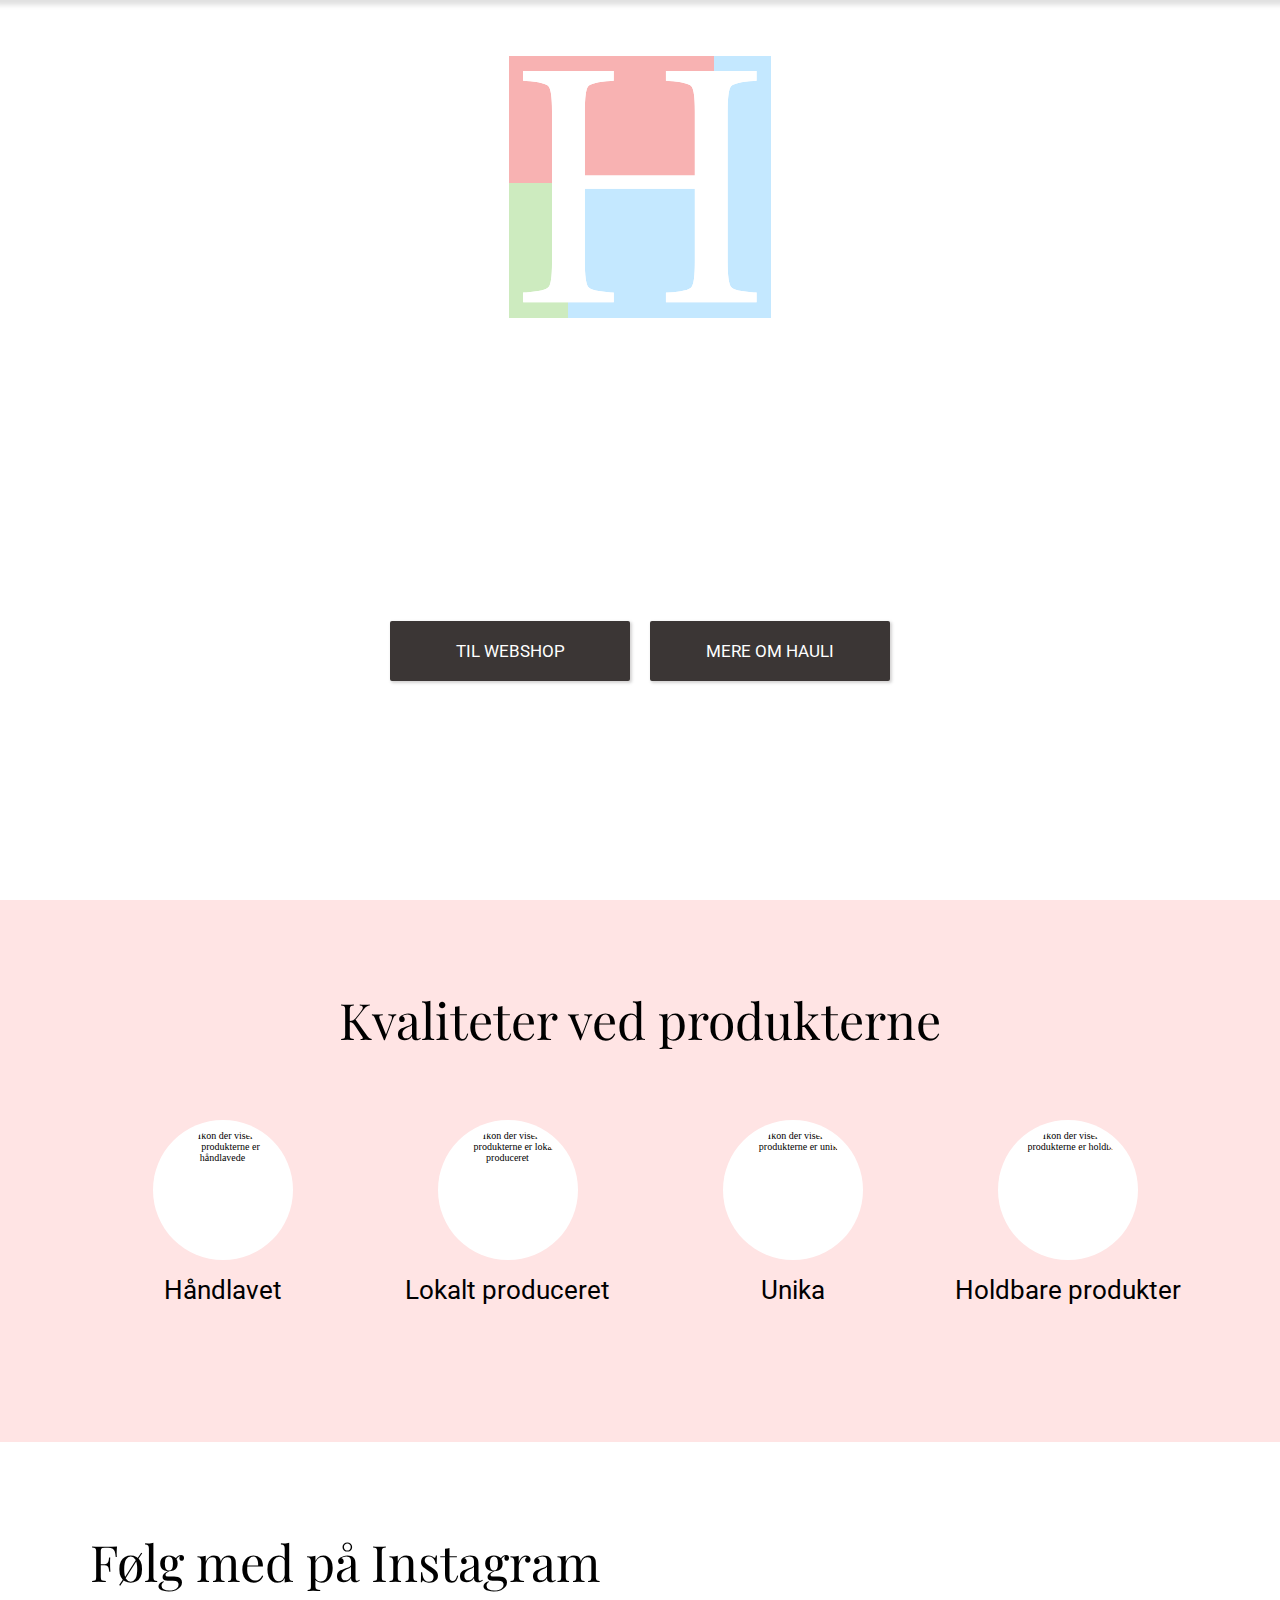
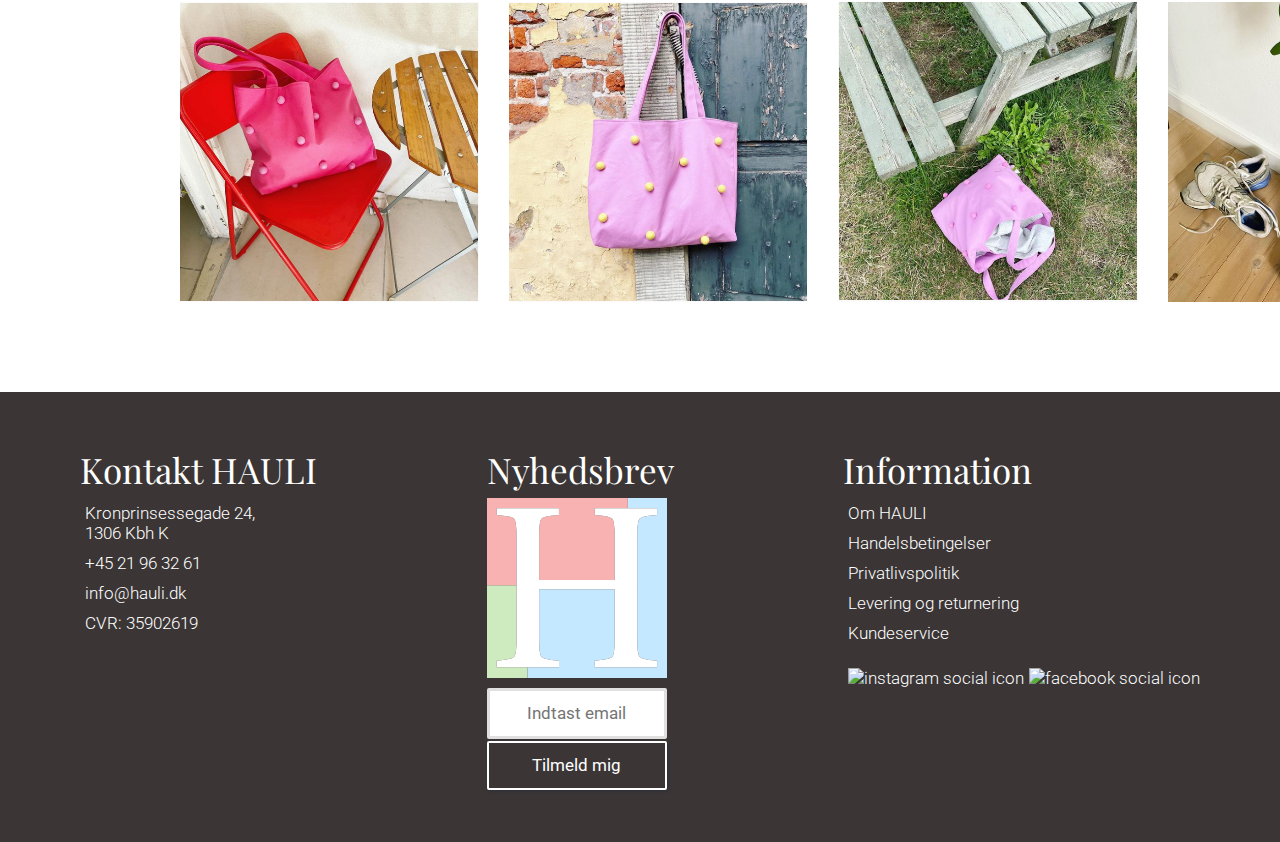
==== index.html @ 3e0b78e4 "Facebook meta tags (SEO) tilføjet" ====
<!DOCTYPE html>
<html lang="da">

<head>
    <meta charset="utf-8">
    <meta name="viewport" content="width=device-width, initial-scale=1.0">
    <!-- SEO meta tags -->
    <title></title>
    <meta name="description" content="">
    <!-- Facebook meta tags -->
    <meta property="og:title" content="">
    <meta property="og:description" content="">
    <meta property="og:image" content="">
    <meta property="og:url" content="">

    <link rel="stylesheet" href="CSS/index.css">
    <link rel="stylesheet" href="CSS/global.css">
    <link rel="stylesheet" href="CSS/slider.css">


    <!--    Fonte-->
    <link rel="preconnect" href="https://fonts.gstatic.com">
    <link href="https://fonts.googleapis.com/css2?family=Playfair+Display:ital,wght@0,400;0,500;0,600;0,700;0,800;0,900;1,400;1,500;1,600;1,700;1,800;1,900&family=Roboto:ital,wght@0,100;0,300;0,400;0,500;0,700;0,900;1,100;1,300;1,400;1,500;1,700;1,900&display=swap" rel="stylesheet">

    <!--    Favicon    -->
    <link rel="apple-touch-icon" sizes="180x180" href="img/apple-touch-icon.png">
    <link rel="icon" type="image/png" sizes="32x32" href="img/favicon-32x32.png">
    <link rel="icon" type="image/png" sizes="16x16" href="img/favicon-16x16.png">
    <link rel="manifest" href="img/site.webmanifest">
    <link rel="mask-icon" href="img/safari-pinned-tab.svg" color="#5bbad5">
    <link rel="shortcut icon" href="img/favicon.ico">
    <meta name="msapplication-TileColor" content="#2b5797">
    <meta name="msapplication-config" content="img/browserconfig.xml">
    <meta name="theme-color" content="#ffffff">
</head>

<body class="index">
    <header>
        <div class="header_menu_width container">

            <div class="css_header_mobile">
                <div class="css_header_burger_icon js_header_burger_icon">
                    <svg xmlns="http://www.w3.org/2000/svg" width="36" height="36" viewBox="0 0 24 24" fill="none" stroke="currentColor" stroke-width="2" stroke-linecap="round" stroke-linejoin="round" class="feather feather-menu">
                        <line x1="3" y1="12" x2="21" y2="12"></line>
                        <line x1="3" y1="6" x2="21" y2="6"></line>
                        <line x1="3" y1="18" x2="21" y2="18"></line>
                    </svg></div>

                <div class="css_header_logo">
                    <a href="index.html">
                        <img src="img/nyhedsbrev_logo.svg" alt="Logo for HAULI" class="css_header_logo_image">
                    </a>
                </div>

                <nav class="js_globalmenu css_globalmenu css_globalmenu_hidden js_globalmenu_hidden">
                    <ul class="">
                        <li class="overpunkter mobile_styling"> <a href="alle-produkter.html" class="overpunkter_styling shop">Webshop</a></li>
                        <li class="overpunkter mobile_styling"> <a href="om-os.html" class="overpunkter_styling om">Om HAULI</a></li>
                        <li class="overpunkter mobile_styling"> <a href="#" class="overpunkter_styling kontakt">Kontakt</a></li>

                    </ul>
                </nav>

                <div class="css_header_menu_cart_icon">
                    <ul>
                        <li class="overpunkter mobile_styling">
                            <a href="#" class="overpunkter_styling cart-link"> <span class="kurv">Gå til kurv</span>
                                <svg xmlns="http://www.w3.org/2000/svg" width="35" height="39" viewBox="0 0 35 39">
                                    <g id="Icon_Shopping_Bag" data-name="Icon Shopping Bag" transform="translate(1 1)">
                                        <path id="Path_9" data-name="Path 9" d="M11.5,4,6,11.4V37.3A3.683,3.683,0,0,0,9.667,41H35.333A3.683,3.683,0,0,0,39,37.3V11.4L33.5,4Z" transform="translate(-6 -4)" fill="none" stroke="#000" stroke-linecap="round" stroke-linejoin="round" stroke-width="2" />
                                        <path id="Path_10" data-name="Path 10" d="M6,12H39" transform="translate(-6 -4.6)" fill="none" stroke="#000" stroke-linecap="round" stroke-linejoin="round" stroke-width="2" />
                                        <path id="Path_11" data-name="Path 11" d="M29,20c0,4.418-2.91,8-6.5,8S16,24.418,16,20" transform="translate(-6 -5.5)" fill="none" stroke="#000" stroke-linecap="round" stroke-linejoin="round" stroke-width="2" />
                                    </g>
                                </svg>
                            </a>
                        </li>
                    </ul>
                </div>
            </div>
        </div>
    </header>

    <main class="">

        <section class="css_splash">

            <div class="css_splash_video_container">
                <video class="css_splash_video" autoplay muted loop>
                    <source src="img/HAULI_splashvideo02.mp4" type="video/mp4">
                </video>
            </div>

            <div class="sectionwrapper css_splash_txt">
                <div class="css_backgroundcolor">
                    <img class="splash-logo" src="img/nyhedsbrev_logo.svg" alt="HAULI logo">
                    <h1 class="splash_title">Velkommen til HAULI</h1>
                    <h2 class="splash_subtitle">Håndlavet og holdbart tøj lavet i små produktioner</h2>

                    <div class="cta_wrapper">
                        <a href="alle-produkter.html" class="cta-primary">TIL WEBSHOP</a>
                        <a href="om-os.html" class="cta-primary">MERE OM HAULI</a>
                    </div>

                    <a class="c-introduction__arrow-link" href="#usp-slider">

                        <svg xmlns="http://www.w3.org/2000/svg" width="100" height="100" viewBox="0 0 24 24" fill="none" stroke="#fff" stroke-width="2" stroke-linecap="round" stroke-linejoin="round" class="feather feather-arrow-down c-icon c-introduction__button-arrow a-up-down">
                            <polyline points="6 9 12 15 18 9" />
                        </svg>
                    </a>
                </div>
            </div>

        </section>
        <section id="usp-slider" class="usp-slider u-margin-bottom red">
            <div class="container">
                <h2 class="usp-slider__title">Kvaliteter ved produkterne</h2>
                <ul class="usp-list">

                    <li class="usp-list__item">
                        <div class="usp-list__icon-container">
                            <img src="img/usp-handlavet.svg" alt="Ikon der viser at produkterne er håndlavede" class="usp-list__icon">
                        </div>
                        <h4 class="usp-list__heading">Håndlavet</h4>
                    </li>
                    <li class="usp-list__item">
                        <div class="usp-list__icon-container">
                            <img src="img/usp-lokalt.svg" alt="Ikon der viser at produkterne er lokalt produceret" class="usp-list__icon">
                        </div>
                        <h4 class="usp-list__heading">Lokalt produceret</h4>
                    </li>

                    <li class="usp-list__item">
                        <div class="usp-list__icon-container">
                            <img src="img/usp-unika.svg" alt="Ikon der viser at produkterne er unika" class="usp-list__icon">
                        </div>
                        <h4 class="usp-list__heading">Unika</h4>
                    </li>

                    <li class="usp-list__item">
                        <div class="usp-list__icon-container">
                            <img src="img/usp_holdbart2.svg" alt="Ikon der viser at produkterne er holdbare" class="usp-list__icon">
                        </div>
                        <h4 class="usp-list__heading">Holdbare produkter</h4>
                    </li>
                </ul>
            </div>
        </section>
        <section class="js_dynamic_content"></section>

        <section class="instagram-slider">
            <div class="container">
                <h2 class="instagram-slider__title">Følg med på Instagram</h2>
            </div>
            <ul class="instagram-list">

                <li class="instagram-list__item">
                    <a href="https://www.instagram.com/p/CIQwz2uBpu5/" class="instagram-list__link" target="_blank">
                        <div class="instagram-list__icon-container">
                            <img src="img/instagram1.png" alt="" class="instagram-list__icon">
                        </div>
                    </a>
                </li>
                <li class="instagram-list__item">
                    <a href="https://www.instagram.com/p/CIINxaehhOw/" class="instagram-list__link" target="_blank">
                        <div class="instagram-list__icon-container">
                            <img src="img/instagram2.png" alt="" class="instagram-list__icon">
                        </div>
                    </a>
                </li>
                <li class="instagram-list__item">
                    <a href="https://www.instagram.com/p/CIXfCoKBptB/" class="instagram-list__link" target="_blank">
                        <div class="instagram-list__icon-container">
                            <img src="img/instagram3.png" alt="" class="instagram-list__icon">
                        </div>
                    </a>
                </li>
                <li class="instagram-list__item">
                    <a href="https://www.instagram.com/p/CH8UU7HhPgC/" class="instagram-list__link" target="_blank">
                        <div class="instagram-list__icon-container">
                            <img src="img/instagram4.png" alt="" class="instagram-list__icon">
                        </div>
                    </a>
                </li>
                <li class="instagram-list__item">
                    <a href="https://www.instagram.com/p/CHkoi4dBSSB/" class="instagram-list__link" target="_blank">
                        <div class="instagram-list__icon-container">
                            <img src="img/instagram5.png" alt="" class="instagram-list__icon">
                        </div>
                    </a>
                </li>
                <li class="instagram-list__item">
                    <a href="https://www.instagram.com/p/CGhtK-1hOwC/" class="instagram-list__link" target="_blank">
                        <div class="instagram-list__icon-container">
                            <img src="img/instagram6.png" alt="" class="instagram-list__icon">
                        </div>
                    </a>
                </li>
                <li class="instagram-list__item">
                    <a href="https://www.instagram.com/p/CGVh9Qnh-jT/" class="instagram-list__link" target="_blank">
                        <div class="instagram-list__icon-container">
                            <img src="img/instagram7.png" alt="" class="instagram-list__icon">
                        </div>
                    </a>
                </li>
                <li class="instagram-list__item">
                    <a href="https://www.instagram.com/p/CHz8ZVHhiWj/" class="instagram-list__link" target="_blank">
                        <div class="instagram-list__icon-container">
                            <img src="img/instagram8.png" alt="" class="instagram-list__icon">
                        </div>
                    </a>
                </li>
                <li class="instagram-list__item">
                    <a href="https://www.instagram.com/p/CG7zCOYBo82/" class="instagram-list__link" target="_blank">
                        <div class="instagram-list__icon-container">
                            <img src="img/instagram9.png" alt="" class="instagram-list__icon">
                        </div>
                    </a>
                </li>
                <li class="instagram-list__item">
                    <a href="https://www.instagram.com/p/CGuz-OThamy/" class="instagram-list__link" target="_blank">
                        <div class="instagram-list__icon-container">
                            <img src="img/instagram10.png" alt="" class="instagram-list__icon">
                        </div>
                    </a>
                </li>

            </ul>
        </section>

    </main>



    <!--FOOTER-->
    <footer class="footerstyling u-margin-top">
        <!--FOOTER COLUMN WRAPPER-->

        <div class="footerinfo container">
            <!--FOOTER COLUMN-->
            <div class="footercolumn">
                <h3 class="footer_title">Kontakt HAULI</h3>
                <ul>
                    <li><a class="footer_link" href="https://goo.gl/maps/QZTs9b3uJH38N15x6" target="_blank">Kronprinsessegade 24, <br> 1306 Kbh K</a></li>
                    <li><a class="footer_link" href="tel:+45 21 96 32 61">+45 21 96 32 61</a></li>
                    <li><a class="footer_link" href="mailto:info@hauli.dk">info@hauli.dk</a></li>
                    <li><a class="footer_link" href="om-os.html">CVR: 35902619</a></li>
                </ul>
            </div>
            <!---->
            <!---->
            <div class="footercolumn">
                <h3 class="footer_title">Nyhedsbrev</h3>
                <img class="footer_nyhedsbrev" src="img/nyhedsbrev_logo.svg" alt="nyhedsbev logo">
                <input class="footer_nyhedsbrev_input" type="text" placeholder="Indtast email" name="mail" required>

                <div class="footer_nyhedsbrev_checkbox">
                    <button class="cta-secondary">
                        Tilmeld mig
                    </button>
                </div>
            </div>
            <!---->
            <div class="footercolumn">
                <h3 class="footer_title">Information</h3>
                <ul>
                    <li><a class="footer_link" href="om-os.html">Om HAULI</a></li>
                    <li><a class="footer_link" href="#">Handelsbetingelser</a></li>
                    <li><a class="footer_link" href="#">Privatlivspolitik</a></li>
                    <li><a class="footer_link" href="#">Levering og returnering</a></li>
                    <li><a class="footer_link" href="#">Kundeservice</a></li>

                </ul>

                <div class="socialmediabox">
                    <!--FOOTER SOCIALMEDIA LINK-->

                    <a href="https://www.instagram.com/hauli_official/" target="_blank">
                        <img class="socials_icon" src="img/Icon%20awesome-instagram.png" alt="instagram social icon">
                    </a>

                    <a href="https://www.facebook.com/HAULI-108749427480091/" target="_blank">
                        <img class="socials_icon" src="img/Icon%20awesome-facebook-square.png" alt="facebook social icon">
                    </a>

                </div>

            </div>

        </div>
        <!--END FOOTER COLUMN WRAPPER-->
    </footer>

    <script src="JS/global.js"></script>
    <script>
        //Venter på DOMContent er loaded, starter hentData, opretter JSON-url som variabel.
        document.addEventListener("DOMContentLoaded", start);
        var url = "https://schjoldby.dk/kea/10_eksamensprojekt/hauli/wordpress/wp-json/wp/v2/pages?slug=landingpage";

        let splash = document.querySelector(".css_splash");
        let header = document.querySelector("header");

        function start() {
            hentData();



            document.addEventListener("scroll", showHideHeader);
        }

        async function hentData() {
            const respons = await fetch(url);
            const landingpage = await respons.json();
            showLandingpage(landingpage);
            showSEO(landingpage);
        }

        function showLandingpage(landingpage) {
            console.log(landingpage);

            document.querySelector(".js_dynamic_content").innerHTML = landingpage[0].content.rendered;
        }

        function showHideHeader() {
            let headerHeight = header.offsetHeight;
            console.log('headerHeight', headerHeight);

            let splashHeight = splash.offsetHeight;
            console.log('splashHeight', splashHeight);

            let clientHeight = window.pageYOffset;
            console.log('clientHeight', clientHeight);

            if (clientHeight >= splashHeight) {
                header.classList.add("is-shown");
            } else {
                header.classList.remove("is-shown");
            }
        }

        function showSEO(content) {
            console.log('showSEO');

            // Indsæt title tag
            document.querySelector("title").textContent = content[0].seo_titletag;
            // Indsæt meta description
            document.querySelector("meta[name='description']").setAttribute("content", content[0].seo_metadescription);

            // Indsæt Facebook meta title tags
            // FB Title tag
            document.querySelector("meta[property='og:title']").setAttribute("content", content[0].seo_titletag);
            // FB description tag
            document.querySelector("meta[property='og:description']").setAttribute("content", content[0].seo_metadescription);
            // FB Image tag
            document.querySelector("meta[property='og:image']").setAttribute("content", content[0].seo_image.guid);
            // FB Website url tag
            document.querySelector("meta[property='og:url']").setAttribute("content", window.location.href);
        }
    </script>

</body></html>
---- CSS/index.css ----
html {
    scroll-behavior: smooth;
}


.index header {
    transform: translateY(-80px);
    position: fixed;
    transition: transform .25s ease-out;
    width: 100%;
}

.index header.is-shown {
    transform: translateY(0);
}


@media (min-width: 700px) {
    .index header {
        transform: translateY(-90px);
    }
}

.css_splash {
    position: relative;

    height: 100vh;
    overflow: hidden;
}

.css_splash .usp-slider {
    display: none;
}


.splash-logo {
    max-width: 140px;
    margin-bottom: 1.5rem;
}

.css_splash_video_container {
    position: relative;
    height: 100%;
    width: 100%;
}

.css_splash_video {
    display: block;
    height: 100%;
    width: 100%;
    object-fit: cover;
}

.css_splash_txt {
    position: absolute;
    top: 0;
    right: 0;
    bottom: 0;
    left: 0;

    display: flex;
    align-items: center;
    justify-content: center;

    flex-direction: column;
}

.cta_wrapper {
    text-align: center;
    display: flex;
    flex-direction: column;
}

.cta_wrapper > a {
    width: 200px;
    padding: 1.5rem 3rem;
    font-family: 'Roboto', sans-serif;
    margin: 0;
    font-weight: 400;
}

.cta_wrapper > a + a {
    margin-top: 1rem;
}

.css_backgroundcolor {
    padding: 4rem;
    text-align: center;
    flex-grow: 1;
    display: flex;
    flex-direction: column;
    justify-content: center;
    align-items: center;
    width: 100%;
    height: 100%;
}

.splash_title {
    color: white;
    font-weight: bold;
    font-size: 3.8rem;
}

.splash_subtitle {
    color: var(--main-color);
    font-family: 'Roboto', sans-serif;
    font-weight: 300;
    font-size: 2.4rem;
    margin-bottom: 3rem;
}

.c-introduction__arrow-link {
    display: inline-block;
    margin: 1rem auto 0 auto;
}

.a-up-down {
    animation: k-up-down 1.8s infinite alternate;

}

@keyframes k-up-down {
    0% {
        transform: translateY(0);
    }

    100% {
        transform: translateY(-20px);
    }
}

.c-introduction__button-arrow {
    cursor: pointer;
}

.c-icon {
    width: 64px;
    height: 64px;
}


@media (min-width: 325px) {

    .c-introduction__arrow-link {
        margin: 6rem auto 0 auto;
    }
}

@media (min-width: 480px) {
    .cta_wrapper {
        flex-direction: row;
    }

    .cta_wrapper > a + a {
        margin: 0 0 0 2rem;
    }

    .splash-logo {
        max-width: 180px;
    }

    .c-introduction__arrow-link {
        display: inline-block;
        margin: 7rem auto 0 auto;
    }

    .c-icon {
        width: 84px;
        height: 84px;
    }
}

@media (min-width: 700px) {
    .splash_title {
        font-size: 6rem;
    }

    .splash_subtitle {
        font-size: 3rem;
    }

    .splash-logo {
        max-width: 240px;
    }

    .c-icon {
        width: 94px;
        height: 94px;
    }
}

@media (min-width: 1200px) {
    .splash_title {
        font-size: 10rem;
    }

    .splash_subtitle {
        font-size: 4rem;
        margin-bottom: 6rem;
    }

    .splash-logo {
        margin-bottom: 6rem;
        max-width: 360px;
    }

    .cta_wrapper > a {
        padding: 2rem 4rem;
        width: 240px;
    }
}

.grid-container {
    display: grid;
    grid-gap: 13px;
    margin-bottom: var(--space-md);
}

.grid-container img {
    object-fit: cover;
    height: 100%;
}

.gallery_img {
    width: 100%;
    height: 100%;
    object-fit: cover;
}

.grid_txt_container {
    display: flex;
    align-items: center;
    justify-content: center;
    padding: 3rem;

    /*
    grid-column-start: 2;
    grid-column-end: 3;
    grid-row-start: 1;
    grid-row-end: 2;
*/

    background-color: var(--cta-primary-background-color);
}

.grid_txt {
    display: flex;
    flex-direction: column;
    align-items: center;
}

.grid_txt h2 {
    font-size: 3rem;
    color: white;
    text-align: center;
}

.grid_txt a {
    margin-left: auto;
    margin-right: auto;
}

.grid_txt p {
    text-align: center;
    color: white;
    font-weight: var(--font-weight-regular);
}

@media only screen and (min-width: 700px) {
    .grid-container {
        grid-template-columns: 1fr 1fr;
    }

    .grid_txt_container {
        grid-row-start: 1;
        grid-row-end: 2;
        grid-column-start: 1;
        grid-column-end: 3;
    }


    .grid_gallery_img1 {
        grid-column-start: 1;
        grid-column-end: 2;
        grid-row-start: 2;
        grid-row-end: 3;
    }

    .grid_gallery_img2 {
        grid-column-start: 2;
        grid-column-end: 3;
        grid-row-start: 2;
        grid-row-end: 3;
    }


}

@media only screen and (min-width: 1020px) {

    .grid_txt_container {
        grid-column-start: 2;
        grid-column-end: 3;
    }

    .grid_gallery_img1 {
        grid-column-start: 1;
        grid-column-end: 2;
        grid-row-start: 1;
        grid-row-end: 3;
    }



    .grid_gallery_img2 {

        grid-column-start: 2;
        grid-column-end: 3;
        grid-row-start: 2;
        grid-row-end: 3;

    }

}

/* Category slider */
.category-slider {
    background-color: #fff;
    width: 100%;
}

.category-slider__title {
    padding: 0 2rem;
    margin-bottom: 1rem;
}

.category-list {
    display: flex;
    list-style: none;
    width: 100%;
    overflow-x: auto;
    scroll-snap-type: x mandatory;
    padding: 1rem 0;
}

.category-list__item {
    display: flex;
    flex-direction: column;
    text-align: center;
    padding-left: 2rem;
    flex-grow: 1;
    scroll-snap-align: start;
}

.category-list__link {
    text-decoration: none;
    color: #000;
}

.category-list__item:last-child {
    padding-right: 2rem;
}

.category-list__icon-container {
    border-radius: 50%;
    padding: 1rem;
    margin-bottom: 0.5rem;
    max-height: 84px;
    max-width: 84px;
}

.category-list__icon {
    height: 50px;
    width: 50px;
    max-width: none;
}

/* Category slider end */


/**** OM SEKTION ***/
.fjern_billede {
    display: none;
}

.box-size {
    width: 100%;
    padding: 30px;
    background-color: var(--green-color);
}


.wp-block-group__inner-container {
    display: block;
}


@media only screen and (min-width: 760px) {
    .fjern_billede {
        display: block;
    }

    .box-size {
        width: 70%;
    }

    .wp-block-group {
        /* max-height: 500px; */
        overflow: hidden;
    }

    /*
    .index-about-hauli__box {
        flex-grow: 1;
    }

    .index-about-hauli__box.image-1 {
        background-image: url("https://schjoldby.dk/kea/10_eksamensprojekt/hauli/wordpress/wp-content/uploads/2020/12/index-om-section-bred.png");
        height: 100%;
        width: 25%;
    }


*/

    .index-about-hauli .wp-block-group__inner-container {
        max-height: 530px;
    }

    .index-about-hauli .halv-om-halv.anden {
        flex-basis: auto;
        max-width: 600px;
        min-width: 600px;
    }

    .wp-block-group__inner-container {
        display: flex;
    }

    .halv-om-halv {
        flex-grow: 1;
        flex-basis: 500px;

        background-color: var(--green-color);
        /*        width: 100%;*/
    }

    .forste {
        order: 1;
    }

    .anden {
        order: 2;
    }

    .tredje {
        order: 3;
    }

    .anden p {
        max-width: 400px;
    }
}

@media only screen and (min-width: 1300px) {
    .box-size {
        padding: 80px 100px;
    }
}

@media only screen and (min-width: 1500px) {
    .box-size {
        padding: 120px 100px;
    }

    .wp-block-group {
        /* max-height: 550px; */
    }

    .halv-om-halv {
        flex-basis: 400px;
    }
}


/***** USP BILLEDER *****/

.usp-slider {
    background-color: #fff;
    width: 100%;
}

.usp-slider__title {
    padding: 0 2rem;
    margin-bottom: 1rem;
}

.usp-list {
    display: flex;
    list-style: none;
    width: 100%;
    padding: 1rem 0;
}

.usp-list__item {
    display: flex;
    flex-direction: column;
    text-align: center;
    padding-left: 2rem;
    flex-grow: 1;
}

.usp-list__link {
    text-decoration: none;
    color: #000;
}

.usp-list__item:last-child {
    padding-right: 2rem;
}

.usp-list__icon-container {
    border-radius: 50%;
    padding: 1rem;
    margin-bottom: 0.5rem;
    max-height: 84px;
    max-width: 84px;
}

.usp-list__icon {
    height: 50px;
    width: 50px;
    max-width: none;
}

/* Om os design */
.left {
    margin-left: auto;
}

.right {
    margin-right: auto;
}

.rightmini {
    margin-left: auto;
}

.middle {
    margin: 0 auto;
}

.red {
    background-color: var(--red-color);
}

.blue {
    background-color: var(--blue-color);
}

.green {
    background-color: var(--green-color);

    z-index: 2;
}

.yellow {
    background-color: var(--yellow-color);
}

.flytmigbund {
    margin-bottom: -80px;
}

.flytmigtop {
    margin-top: -40px;
}

.ned {
    margin-bottom: -10px;
}

.ned2 {
    margin-bottom: 0px;
}

.wp-block-group:nth-of-type(3) {
    margin-top: 50px;
    margin-bottom: 30px;
}

.wp-block-group:nth-of-type(3),
.wp-block-group:nth-of-type(4) {
    margin-top: 50px;
}

.box-hojde {
    display: flex;
    flex-direction: column;
    justify-content: center;
    align-items: flex-start;
    position: relative;
}

.box-hojde > a {
    margin: 2rem 0 0 0;
}

@media only screen and (min-width: 360px) {
    .box-size {
        width: 90%;
    }

    .index-about-hauli .box-size {
        margin-bottom: -60px;
        position: relative;
    }
}

@media only screen and (min-width: 420px) {
    .ned2 {
        margin-bottom: -10px;
    }

    .box-size {
        width: 80%;
        padding: 40px;
    }
}

@media only screen and (min-width: 600px) {
    .wp-block-video-button {
        height: 96px;
        width: 96px;
    }

    .wp-block-video-icon {
        height: 48px;
        width: 48px;
        margin-left: 5px;
    }
}

@media only screen and (min-width: 760px) {

    .flytmigbund {
        margin-bottom: 0px;
    }

    .flytmigtop {
        margin-top: 0px;
    }

    .box-size {
        padding: 100px;
    }

    .box-sizemini {
        width: 550px;
    }

    .box-size_green {
        padding: 30px;
    }

    .heading-margin {
        margin: 0 0 20px 10px;
    }

    .wp-block-group:nth-of-type(3) .wp-block-group__inner-container {
        display: block;
    }

    .heading-margin {
        padding: 0 0 20px 25px;
    }

    .halv-om-halv {
        flex-grow: 1;
        flex-basis: 300px;
    }

    .box-hojde {
        height: 50%;
        align-self: center;
    }

    .left {
        margin-left: -80px;
    }

    .leftmini {
        margin-left: 60px;
        margin-top: -30px;
    }

    .right {
        margin-right: -80px;
    }

    .wp-block-group:nth-of-type(4) .wp-block-group__inner-container div p {
        max-width: 370px;
        flex-grow: 0;
    }

    .wp-block-group:nth-of-type(4) .wp-block-group__inner-container div {
        display: flex;
        flex-direction: column;
        justify-content: center;
        flex-grow: 1;
    }

    .quote-marks {
        font-size: 10rem;
        margin-top: 14px;
    }

    .ned2 {
        margin-bottom: -30px;
    }

    .navn {
        font-size: 1.7rem;
    }
}

.wp-block-group .wp-block-group__inner-container figure {
    display: flex;
    flex-grow: 1;
}

.wp-block-group .wp-block-group__inner-container img {
    object-fit: cover;
    width: 100%;
    object-position: top;
}
---- CSS/global.css ----
*,
*::before,
*::after {
    margin: 0;
    padding: 0;
    box-sizing: border-box;
}

html {
    /*    Nulstiller fontsize, så den er 10px. Dermed kan vi bruge rem til lettere at definere fontstørrelse */
    font-size: 62.5%;
}

:root {
    /*    Font families */
    --font-family-playfair: 'Playfair Display', serif;
    --font-family-roboto: 'Roboto', sans-serif;

    /*    Font sizes  */
    --h1-font-size: 4.6rem;
    --h2-font-size: 3.9rem;
    --h3-font-size: 3.5rem;
    --h4-font-size: 3rem;
    --h5-font-size: 2.6rem;
    --h6-font-size: 2.1rem;
    --p-font-size: 1.5rem;
    --citat-font-size: 1.8rem;
    --citat-font-size2: 1.7rem;
    --a-font-size: 1.7rem;
    --cta-text-font-size: 1.7rem;


    /*    Font colors  */
    --h1-font-color: #000000;
    --h2-font-color: #000000;
    --h3-font-color: #000000;
    --h4-font-color: #000000;
    --h5-font-color: #000000;
    --h6-font-color: #000000;
    --p-font-color: #000000;
    --citat-font-color: #000000;
    /*    --a-font-color: #5788f5;*/
    --a-font-color-hover: #847673;
    /*    --a-font-color-hover: #3B3635;*/
    --cta-primary-text-font-color: #ffffff;
    --cta-primary-text-font-color-hover: #847673;
    --cta-secondary-text-font-color: #ffffff;
    --cta-secondary-text-font-color-hover: #000000;


    /*    Font lineheight */
    --h1-font-line-height: 1.2;
    --h2-font-line-height: 1.6;
    --h3-font-line-height: 1.6;
    --h4-font-line-height: 1.6;
    --h5-font-line-height: 1.6;
    --h6-font-line-height: 1.6;
    --p-font-line-height: 1.7;
    --citat-font-line-height: 1.8;

    /*    Font weights  */
    --font-weight-medium: 500;
    --font-weight-regular: 400;
    --font-weight-light: 300;
    --font-weight-thin: 100;


    /*    Farver */
    --red-color: #FFE4E4;
    --blue-color: #EEF6FB;
    --green-color: #ECFBE5;
    --yellow-color: #FFFDE6;
    --body-color: #ffffff;
    --main-color: #ffffff;

    /*    CTA knapper*/
    /*        Primære knapper*/
    --cta-primary-background-color: #3B3635;
    --cta-primary-border-radius: 2px;
    --cta-primary-box-shadow: 1.5px 1.5px 3px rgba(59, 54, 53, 0.22);
    /*             Denne padding skal jo nok overskrives nogle steder med noget mindre */
    --cta-primary-padding: 1.25rem 2rem;


    /*        Sekundære knapper*/
    --cta-secondary-background-color: rgba(255, 255, 255, 0);
    --cta-secondary-border: 2px solid #fff;
    --cta-secondary-border-radius: 2px;
    --cta-secondary-box-shadow: 1.5px 1.5px 3px rgba(16, 31, 72, 0.22);
    /*             Denne padding skal jo nok overskrives nogle steder med noget mindre */
    --cta-secondary-padding: 1.25rem 2rem;


    --space-sm: 1.5rem;
    --space-md: 3rem;
    --space-lg: 6rem;
    --space-xl: 9rem;
}

@media only screen and (min-width: 700px) {
    :root {
        /*    Font sizes  */
        --h1-font-size: 6rem;
        --h2-font-size: 5rem;
        --h3-font-size: 3.5rem;
        --h4-font-size: 3rem;
        --h5-font-size: 2.6rem;
        --h6-font-size: 2.1rem;
        --p-font-size: 1.6rem;
        --citat-font-size2: 1.9rem;
        --a-font-size: 1.7rem;
        --cta-text-font-size: 1.7rem;
    }
}

img,
video {
    max-width: 100%;
    height: auto;
    display: block;
}

/* til tests */
.cube {
    width: 80px;
    height: 80px;
}

.red {
    background-color: var(--red-color);
}

.blue {
    background-color: var(--blue-color);
}

.green {
    background-color: var(--green-color);
}

.yellow {
    background-color: var(--yellow-color);
}


/********************STYLETILE********************/
body {
    background-color: var(--body-color);
}

main {
    background-color: var(--main-color);
}


/* Style tile til tekst og knapper */
h1 {
    font-family: var(--font-family-playfair);
    font-weight: var(--font-weight-regular);
    font-size: var(--h1-font-size);
    line-height: var(--h1-font-line-height);
    color: var(--h1-font-color);
    margin-bottom: 15px;
}

h2 {
    font-family: var(--font-family-playfair);
    font-weight: var(--font-weight-regular);
    font-size: var(--h2-font-size);
    line-height: var(--h1-font-line-height);
    color: var(--h2-font-color);
    margin-bottom: 10px;
}

h3 {
    font-family: var(--font-family-playfair);
    font-weight: var(--font-weight-regular);
    font-size: var(--h3-font-size);
    line-height: var(--h3-font-line-height);
    color: var(--h3-font-color);
}

h4 {
    font-family: var(--font-family-playfair);
    font-weight: var(--font-weight-regular);
    font-size: var(--h4-font-size);
    line-height: var(--h4-font-line-height);
    color: var(--h4-font-color);
}

h5 {
    font-family: var(--font-family-playfair);
    font-weight: var(--font-weight-regular);
    font-size: var(--h5-font-size);
    line-height: var(--h5-font-line-height);
    color: var(--h5-font-color);
}

h6 {
    font-family: var(--font-family-playfair);
    font-weight: var(--font-weight-regular);
    font-size: var(--h6-font-size);
    line-height: var(--h6-font-line-height);
    color: var(--h6-font-color);
}

p {
    font-family: var(--font-family-roboto);
    font-weight: var(--font-weight-light);
    font-size: var(--p-font-size);
    line-height: var(--p-font-line-height);
    color: var(--p-font-color);
}

.citation {
    font-family: var(--font-family-roboto);
    font-weight: var(--font-weight-light);
    font-size: var(--citat-font-size2);
    line-height: var(--citat-font-line-height);
    color: var(--citat-font-color);
    font-style: italic;

    margin-left: 15px;
    margin-top: 20px;
    max-width: 350px;
}

a {
    font-family: var(--font-family-roboto);
    color: var(--a-font-color);
    font-weight: var(--font-weight-light);
    text-decoration: none;
    font-size: var(--a-font-size);
    line-height: var(--a-font-line-height);
}

a:hover {
    color: var(--a-font-color-hover);
}

.overpunkter_styling {
    font-family: var(--font-family-playfair);
    font-weight: var(--font-weight-regular);
    font-size: 2rem;
    line-height: var(--h3-font-line-height);
    color: var(--h3-font-color);
    padding-right: 15px;
}

.underpunkt_styling {
    font-family: var(--font-family-roboto);
    color: var(--a-font-color);
    font-weight: var(--font-weight-light);
    text-decoration: none;
    font-size: 2rem;
    line-height: var(--a-font-line-height);

}

/*         Knapper */
.cta-primary {
    display: inline-block;
    vertical-align: middle;
    margin: 20px 30px 20px 0px;
    cursor: pointer;

    background-color: var(--cta-primary-background-color);
    border-radius: var(--cta-primary-border-radius);
    box-shadow: var(--cta-primary-box-shadow);
    padding: var(--cta-primary-padding);
    border: none;

    /*    Tekst */
    font-family: var(--font-family-roboto);
    font-size: var(--cta-text-font-size);
    font-weight: var(--font-weight-light);
    color: var(--cta-primary-text-font-color);
    text-decoration: none;
}

.cta-primary:hover {
    color: var(--cta-primary-text-font-color-hover);
}

.cta-secondary {
    display: inline-block;
    vertical-align: middle;
    margin: 20px 30px 20px 0px;
    cursor: pointer;

    background-color: var(--cta-secondary-background-color);
    border: var(--cta-secondary-border);
    border-radius: var(--cta-secondary-border-radius);
    box-shadow: var(--cta-secondary-box-shadow);
    padding: var(--cta-secondary-padding);

    /*    Tekst */
    font-family: var(--font-family-roboto);
    font-size: var(--cta-text-font-size);
    font-weight: var(--font-weight-regular);
    color: var(--cta-secondary-text-font-color);
    text-decoration: none;
    transition: color .25s ease-out, background .25s ease-out;
}

.cta-secondary:hover {
    color: var(--cta-secondary-text-font-color-hover);
    background-color: var(--cta-secondary-text-font-color);
}

.container {
    max-width: 1200px;
    padding-left: 3rem;
    padding-right: 3rem;
    margin-left: auto;
    margin-right: auto;
}

svg {
    display: block;
}

.cart-link {
    display: block;
    padding: 0;
}


/********************HEADER********************/
header {
    background-color: white;
    position: sticky;
    top: 0;
    z-index: 3;
    box-shadow: 0 0 5px 5px rgba(0, 0, 0, .125);
    padding: 1rem 0;
}

/*
.placering {
    margin-left: auto;
}
*/

.overpunkter,
.underpunkter {
    list-style-type: none;
}

.underpunkt_padding {
    padding: 5px 0 10px 20px;
}

.mobile_styling {
    padding: 5px 0 10px 15px;
}

.kurv {
    display: none;
    padding-right: 1.5rem;
}

.kurv_kom_frem {
    display: inline-block;
}

.height {
    height: 100vh;
}

.css_globalmenu {
    display: none;
    margin-top: 30px;
}

.css_header_mobile {
    display: flex;
    /*    justify-content: space-between;*/
    flex-direction: row;
    align-items: center;
    flex-wrap: wrap;
}

.css_header_logo {
    margin: 0 auto;
}

.css_header_logo_image {
    width: 60px;
    display: inline-block;
    vertical-align: middle;
}

.css_header_spacing {
    width: 31.5px;
}

.css_header_menu_cart_icon,
.header_burger_icon {
    color: black;
    cursor: pointer;
    vertical-align: middle;
    display: block;
    font-size: 4rem;
}

.css_header_burger_icon {
    cursor: pointer;
}

.css_header_menu_cart_icon svg {
    height: auto;
    width: 30px;
    vertical-align: inherit;
}

.header_burger_icon {
    margin-right: auto;
}


@media only screen and (min-width: 700px) {
    header {
        padding: 15px 0;
    }

    .css_header_mobile {
        width: 100%;
    }

    .overpunkter {
        display: inline-block;
        vertical-align: middle;
    }

    .dropdown {
        display: inline-block;
        position: relative;
    }

    .underpunkter {
        display: none;
        position: absolute;

        background-color: #fff;
        min-width: 150px;
        box-shadow: 0px 3px 5px 0px rgba(0, 0, 0, 0.1);
        padding: 20px 20px;

        z-index: 1;
        text-align: left;
    }

    .underpunkt_padding {
        padding: 5px 0 5px 10px;
    }

    .dropdown:hover .underpunkter {
        display: block;
    }

    .placering {
        display: flex;
        justify-content: flex-end;
    }

    .header_menu_width {
        display: flex;
        justify-content: space-between;
        flex-direction: row;
    }

    .css_header_burger_icon {
        display: none;
        font-size: 4rem;
        margin-left: 15px;
    }

    .css_globalmenu {
        display: block;
        text-align: center;
        margin-left: auto;
        margin-top: 0px;
    }

    .css_header_logo {
        /*        padding: 20px 0;*/
        margin: 0 0;
        /*        ! */
        display: block;
    }

    .css_header_logo_image {
        width: 60px;
    }

    .shop:hover {
        color: #c4e8ff;
    }

    .kontakt:hover {
        color: #f8b2b2;
    }

    .om:hover {
        color: #cdebbf;
    }

    /*
    .css_header_menu_cart_icon {
        position: absolute;
        right: 0;
    }
*/
}

@media only screen and (max-width: 699px) {
    header.css_header_mobile_open {
        height: 100vh;
    }

    header.css_header_mobile_open .css_header_burger_icon {
        order: 2;
    }

    header.css_header_mobile_open .css_header_logo {
        order: 1;
    }

    header.css_header_mobile_open .css_globalmenu {
        order: 3;
        width: 100%;
        display: block;
    }

    header.css_header_mobile_open .css_header_menu_cart_icon {
        order: 4;
    }

    header.css_header_mobile_open .cart-link {
        display: inline-block;
        vertical-align: middle;
        margin: 30px 0px;
        cursor: pointer;
        text-decoration: none;
        width: 250px;
        text-align: center;

        position: absolute;
        bottom: 0;

        background-color: var(--cta-primary-background-color);
        border-radius: var(--cta-primary-border-radius);
        box-shadow: var(--cta-primary-box-shadow);
        padding: var(--cta-primary-padding);
        border: none;

        /*    Tekst */
        font-family: var(--font-family-roboto);
        /*        font-size: var(--cta-text-font-size);*/
        font-weight: var(--font-weight-light);
        color: var(--cta-primary-text-font-color);
        text-decoration: none;
    }

    .cart-link svg {
        display: inline-block;
        height: auto;
        vertical-align: middle;
    }

    header.css_header_mobile_open .cart-link svg g path {
        stroke: #fff;
    }

}

/********************FOOTER********************/

footer {
    display: flex;
    flex-wrap: wrap;
    color: var(--cta-primary-text-font-color);
    background-color: var(--cta-primary-background-color);
}


/*FOOTER COLUMN WRAPPER*/

.footerinfo {
    display: flex;
    flex-wrap: wrap;
    width: 100%;
    max-width: 1200px;
    margin: 40px auto;
    justify-content: space-between;
    /*    place-content: center;*/
}

/*FOOTER COLUMN*/

.footercolumn {
    /*    flex-basis: 460px;*/
    padding: 10px;
    /*    width: inherit;*/
}

.footercolumn ul {
    list-style-type: none;
    margin: 0;
    padding: 0;
}

.footercolumn li {
    padding: 5px;
}

.footer_title {
    color: var(--white);
}

.footer_link {
    text-decoration: none;
    color: var(--white);
    padding: 0;
}

.footer-menu .list__item {
    padding: 5px
}

.footer-menu .list__link,
.footer-menu .list__link.has-submenu {
    color: var(--white);
    padding: 0;
    font-size: var(--a-font-size);
    line-height: var(--a-font-line-height);
}

.footer-menu .list__link-arrow {
    stroke: var(--white);
}

/*SOCIAL MEDIA BOX*/

.socialmediabox {
    display: flex;
    /*    justify-content: center;*/
    margin-top: 20px;
}


/*FOOTER SOCIALMEDIA LINK*/

.socialmediabox a {
    margin: 0;
}

.footersocialicon {
    display: flex;
    align-items: center;
}

/*
.footersocialicon:hover {
    border-radius: 50%;
    background-color: #3ea01a;
}*/

.socials_icon {
    height: 35px;
    width: auto;
    margin-bottom: 20px;
    margin-left: 5px;
}


/*NYHEDSBREV*/

.footer_nyhedsbrev {
    width: 180px;
    /*    margin-left: auto;*/
    /*    margin-right: auto;*/
}

.footer_nyhedsbrev_input {
    width: 180px;
    padding: 10px;
    background-color: white;
    border: 3px solid #e0e0e0;
    border-radius: var(--cta-secondary-border-radius);
    margin-top: 10px;
    padding: var(--cta-secondary-padding);

    font-family: var(--font-family-roboto);
    font-size: var(--cta-text-font-size);
    font-weight: var(--font-weight-regular);
    text-align: center;
}


.footer_nyhedsbrev_checkbox button {
    width: 180px;
    margin: 2px 0;

}

/* Utilities */
.u-padding-top {
    padding-top: var(--space-xl);
}

.u-padding-bottom {
    padding-bottom: var(--space-xl);
}

.u-margin-bottom {
    margin-bottom: var(--space-xl);
}

.u-margin-top {
    margin-top: var(--space-xl);
}
---- CSS/slider.css ----
/******************** Category Slider ********************/

/* USP Slider */
.usp-slider {
    width: 100%;
    padding: var(--space-xl) 0;
}

.usp-slider__title {
    margin-bottom: var(--space-lg);
    text-align: center;
}

.usp-list {
    display: flex;
    flex-direction: column;
    list-style: none;
    width: 100%;
    flex-wrap: wrap;
}

.usp-list__heading {
    font-family: var(--font-family-roboto);
    font-size: 1.8rem;
}

.usp-list__item {
    display: flex;
    flex-direction: column;
    text-align: center;
    flex-grow: 1;
    flex-wrap: wrap;
    margin-bottom: 3rem;
}

.usp-list__item:nth-of-type(3),
.usp-list__item:nth-of-type(4) {
    margin-bottom: 0;
}

.usp-list__link {
    text-decoration: none;
    color: #000;
    display: flex;
    flex-direction: column;
}

.usp-list__icon-container {
    border-radius: 50%;
    padding: 0.var(--space-md);
    margin-bottom: 1rem;
    max-height: 102px;
    max-width: 102px;
    margin-left: auto;
    margin-right: auto;
}

.usp-list__icon {
    height: 80px;
    width: 80px;
    max-width: none;
    background-color: #fff;
    border-radius: 50%;
    padding: 1rem;
}

.usp-list__usp-title {
    font-family: var(--font-family-roboto);
    font-weight: var(--font-weight-light);
    font-size: var(--h6-font-size);
}

@media (min-width: 342px) {
    .usp-list {
        flex-direction: row;
    }

    .usp-list__item {
        flex-basis: 50%;
    }
}

@media (min-width: 640px) {
    .usp-list__item {
        flex-basis: 25%;
    }
}

@media (min-width: 900px) {
    .usp-list__icon-container {
        max-width: 162px;
        max-height: 162px;
    }

    .usp-list__icon {
        height: 140px;
        width: 140px;
    }

    .usp-list__heading {
        font-size: 2.6rem;
    }

}


/* Category slider */
.category-slider {
    background-color: #fff;
    background-color: #fff;
    width: 100%;
    margin-left: auto;
    margin-right: auto;
    max-width: 1200px;
}

.category-slider__title {
    padding: 0 var(--space-md);
    margin-bottom: 3rem;
}

.category-list-container {
    position: relative;
}

.category-list-container::before {
    content: '';
    width: var(--space-md);
    height: 100%;
    position: absolute;
    top: 0;
    left: 0;
    display: block;
    z-index: 1;
    background-image: linear-gradient(to left, hsla(0, 0%, 100%, 0) 0, #fff);
}

.category-list-container::after {
    content: '';
    background-image: linear-gradient(90deg, hsla(0, 0%, 100%, 0) 0, #fff);
    position: absolute;
    top: 0;
    right: 0;
    width: var(--space-md);
    display: block;
    height: 100%;
    z-index: 1;
}

.category-list {
    display: flex;
    list-style: none;
    width: 100%;
    overflow-x: auto;
    scroll-snap-type: x mandatory;
    position: relative;
}

.category-list > .category-list__item:last-child::after {
    content: '';
    width: var(--space-md);
    height: 100%;
    position: absolute;
    right: 0;
    top: 0;
    background-color: #fff;
    z-index: 2;
}

.category-list__item {
    padding-top: 1rem;
    display: flex;
    flex-direction: column;
    text-align: center;
    padding-left: var(--space-md);
    flex-grow: 1;
    scroll-snap-align: start;
    flex-wrap: wrap;
    flex-basis: 0;
}

.category-list__link {
    text-decoration: none;
    color: #000;
    display: flex;
    flex-direction: column;
}

.category-list__item:last-child {
    padding-right: var(--space-md);
    position: relative;
}

.category-list__icon-container {
    border-radius: 50%;
    padding: 0.var(--space-md);
    margin-bottom: 0.5rem;
    max-height: 142px;
    max-width: 142px;
    margin-left: auto;
    margin-right: auto;
}

.category-list__icon {
    height: 120px;
    width: 120px;
    max-width: none;
    background-color: var(--red-color);
    border-radius: 50%;
    padding: 1rem;
    border: 5px solid #fff;
    transition: transform .25s ease-out;
    box-shadow: 1px 1px 5px rgba(155, 155, 155, 0.3);
}

.category-list__icon:hover {

    transform: scale(1.06);
    transition: 0.2s;
}

.category-list__icon:active {
    background-color: var(--blue-color);
    transform: scale(1.07);
}

.category-list__category-title {
    font-family: var(--font-family-roboto);
    font-weight: var(--font-weight-light);
    font-size: var(--h6-font-size);
}

/********************END Category Slider ********************/

/* Instagram slider */
.section-slider {
    display: flex;
    min-height: 100vh;
    width: 100%;
    justify-content: center;
    align-items: center;
}

.instagram-slider {
    background-color: #fff;
    width: 100%;
}

.instagram-slider__title {
    padding: 0 2rem;
    margin-bottom: 1rem;
}

.instagram-list {
    display: flex;
    list-style: none;
    width: 100%;
    overflow-x: auto;
    scroll-snap-type: x mandatory;
}

.instagram-list__item {
    display: flex;
    flex-direction: column;
    text-align: center;
    padding-left: var(--space-md);
    flex-grow: 1;
    scroll-snap-align: start;
}

.instagram-list__link {
    text-decoration: none;
    color: #000;
}

/*

.instagram-list__link:hover > .instagram-list__icon-container {
    background-color: #e6e6e6;
}
*/

.instagram-list__item:last-child {
    padding-right: var(--space-md);
}

.instagram-list__icon-container {
    /*    border: 1px solid #e6e6e6;*/
    /*    border-radius: 50%;*/
    transition: background .25s ease-in-out;
}

.instagram-list__icon {
    height: 300px;

    max-width: none;
}

/*
@media only screen and (min-width: 700px) {

    .instagram-list__icon {
        height: 500px;
    }
}
*/

/******************** Category Slider ********************/
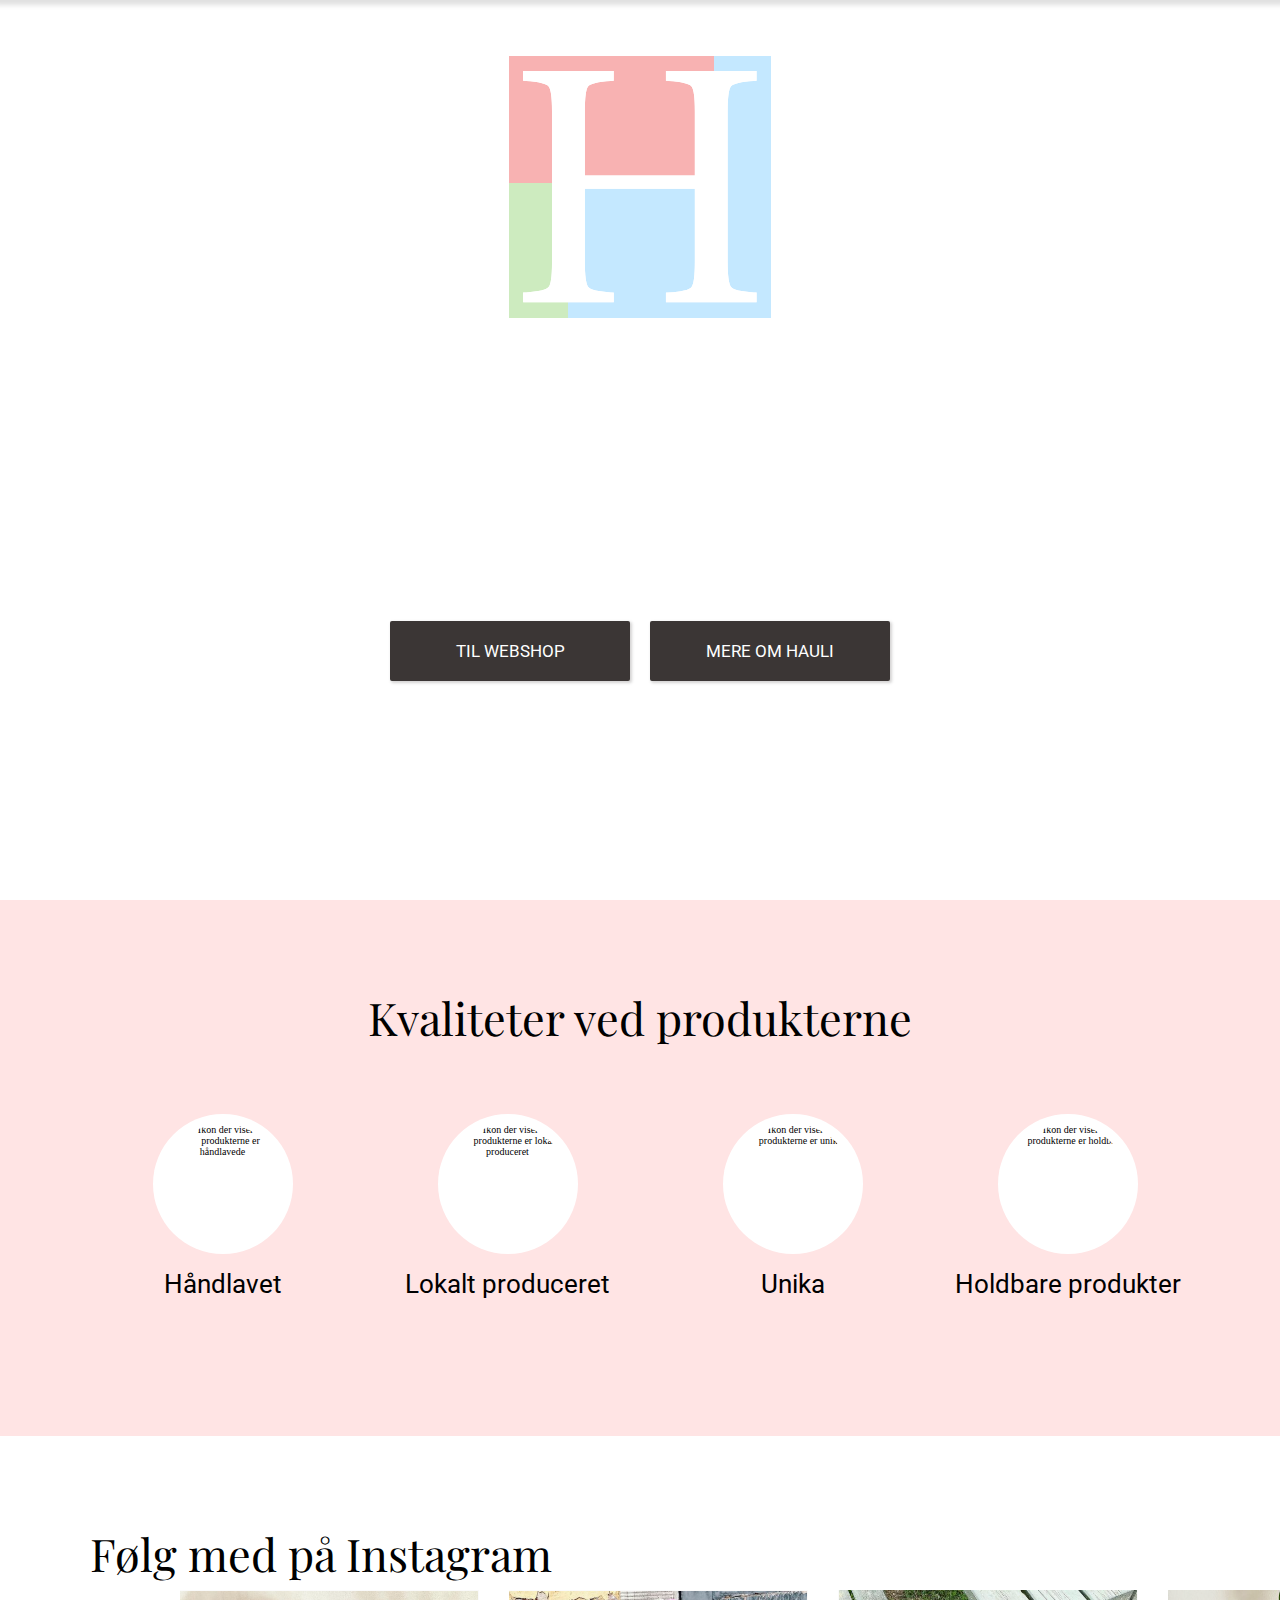
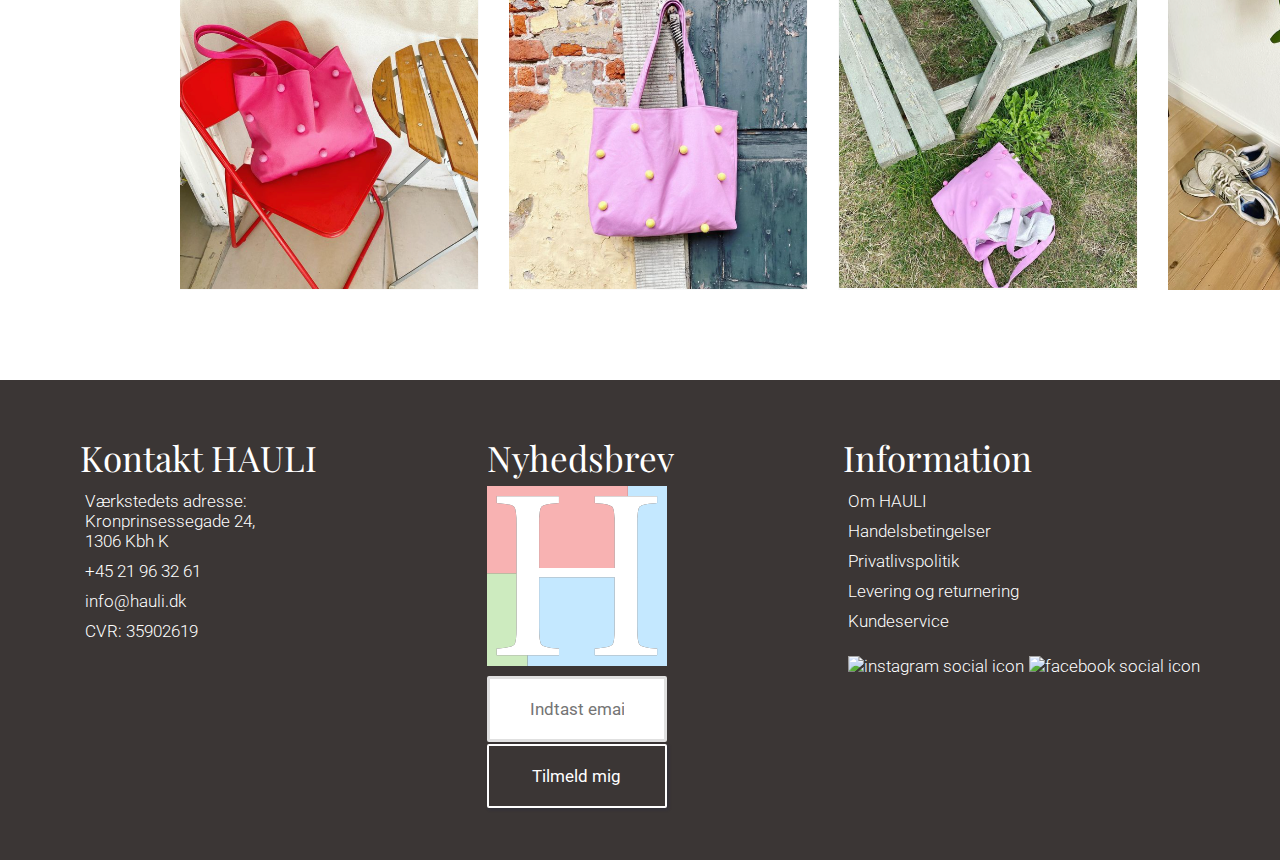
==== commit 84221aba: "Korrekt kjole tilføjet til kategorierne,  fikset fejl med grid-view på produkter, tilføjet tekst til" ====
--- a/index.html
+++ b/index.html
@@ -56,7 +56,7 @@
                     <ul class="">
                         <li class="overpunkter mobile_styling"> <a href="alle-produkter.html" class="overpunkter_styling shop">Webshop</a></li>
                         <li class="overpunkter mobile_styling"> <a href="om-os.html" class="overpunkter_styling om">Om HAULI</a></li>
-                        <li class="overpunkter mobile_styling"> <a href="#" class="overpunkter_styling kontakt">Kontakt</a></li>
+                        <li class="overpunkter mobile_styling"> <a href="kontakt.html" class="overpunkter_styling kontakt">Kontakt</a></li>
 
                     </ul>
                 </nav>
@@ -240,7 +240,7 @@
             <div class="footercolumn">
                 <h3 class="footer_title">Kontakt HAULI</h3>
                 <ul>
-                    <li><a class="footer_link" href="https://goo.gl/maps/QZTs9b3uJH38N15x6" target="_blank">Kronprinsessegade 24, <br> 1306 Kbh K</a></li>
+                    <li><a class="footer_link" href="https://goo.gl/maps/QZTs9b3uJH38N15x6" target="_blank">Værkstedets adresse: <br> Kronprinsessegade 24, <br> 1306 Kbh K</a></li>
                     <li><a class="footer_link" href="tel:+45 21 96 32 61">+45 21 96 32 61</a></li>
                     <li><a class="footer_link" href="mailto:info@hauli.dk">info@hauli.dk</a></li>
                     <li><a class="footer_link" href="om-os.html">CVR: 35902619</a></li>
--- a/CSS/global.css
+++ b/CSS/global.css
@@ -40,10 +40,10 @@
     --p-font-color: #000000;
     --citat-font-color: #000000;
     /*    --a-font-color: #5788f5;*/
-    --a-font-color-hover: #847673;
+    --a-font-color-hover: #e69e9e;
     /*    --a-font-color-hover: #3B3635;*/
     --cta-primary-text-font-color: #ffffff;
-    --cta-primary-text-font-color-hover: #847673;
+    --cta-primary-text-font-color-hover: #e69e9e;
     --cta-secondary-text-font-color: #ffffff;
     --cta-secondary-text-font-color-hover: #000000;
 
@@ -79,7 +79,7 @@
     --cta-primary-border-radius: 2px;
     --cta-primary-box-shadow: 1.5px 1.5px 3px rgba(59, 54, 53, 0.22);
     /*             Denne padding skal jo nok overskrives nogle steder med noget mindre */
-    --cta-primary-padding: 1.25rem 2rem;
+    --cta-primary-padding: 2rem 3rem;
 
 
     /*        Sekundære knapper*/
@@ -88,7 +88,7 @@
     --cta-secondary-border-radius: 2px;
     --cta-secondary-box-shadow: 1.5px 1.5px 3px rgba(16, 31, 72, 0.22);
     /*             Denne padding skal jo nok overskrives nogle steder med noget mindre */
-    --cta-secondary-padding: 1.25rem 2rem;
+    --cta-secondary-padding: 2rem 4rem;
 
 
     --space-sm: 1.5rem;
@@ -100,8 +100,8 @@
 @media only screen and (min-width: 700px) {
     :root {
         /*    Font sizes  */
-        --h1-font-size: 6rem;
-        --h2-font-size: 5rem;
+        --h1-font-size: 5.4rem;
+        --h2-font-size: 4.5rem;
         --h3-font-size: 3.5rem;
         --h4-font-size: 3rem;
         --h5-font-size: 2.6rem;
@@ -120,6 +120,10 @@
     display: block;
 }
 
+video {
+    cursor: pointer;
+}
+
 /* til tests */
 .cube {
     width: 80px;
@@ -146,6 +150,10 @@
 /********************STYLETILE********************/
 body {
     background-color: var(--body-color);
+}
+
+body:not(.index) {
+    padding-top: 80px;
 }
 
 main {
@@ -244,7 +252,10 @@
     font-size: 2rem;
     line-height: var(--h3-font-line-height);
     color: var(--h3-font-color);
-    padding-right: 15px;
+    padding: 1rem 2rem;
+    display: inline-block;
+    vertical-align: middle;
+    border-bottom: 6px solid transparent;
 }
 
 .underpunkt_styling {
@@ -257,6 +268,18 @@
 
 }
 
+.overpunkter_styling.shop.is-active {
+    border-color: #c4e8ff;
+}
+
+.overpunkter_styling.kontakt.is-active {
+    border-color: #f8b2b2;
+}
+
+.overpunkter_styling.om.is-active {
+    border-color: #cdebbf;
+}
+
 /*         Knapper */
 .cta-primary {
     display: inline-block;
@@ -329,11 +352,13 @@
 /********************HEADER********************/
 header {
     background-color: white;
-    position: sticky;
+    position: fixed;
     top: 0;
+    left: 0;
     z-index: 3;
     box-shadow: 0 0 5px 5px rgba(0, 0, 0, .125);
     padding: 1rem 0;
+    width: 100%;
 }
 
 /*
@@ -352,7 +377,7 @@
 }
 
 .mobile_styling {
-    padding: 5px 0 10px 15px;
+    padding: 5px 0 5px 15px;
 }
 
 .kurv {
@@ -421,11 +446,15 @@
 
 @media only screen and (min-width: 700px) {
     header {
-        padding: 15px 0;
+        padding: 11px 0;
     }
 
     .css_header_mobile {
         width: 100%;
+    }
+
+    body:not(.index) {
+        padding-top: 90px;
     }
 
     .overpunkter {
